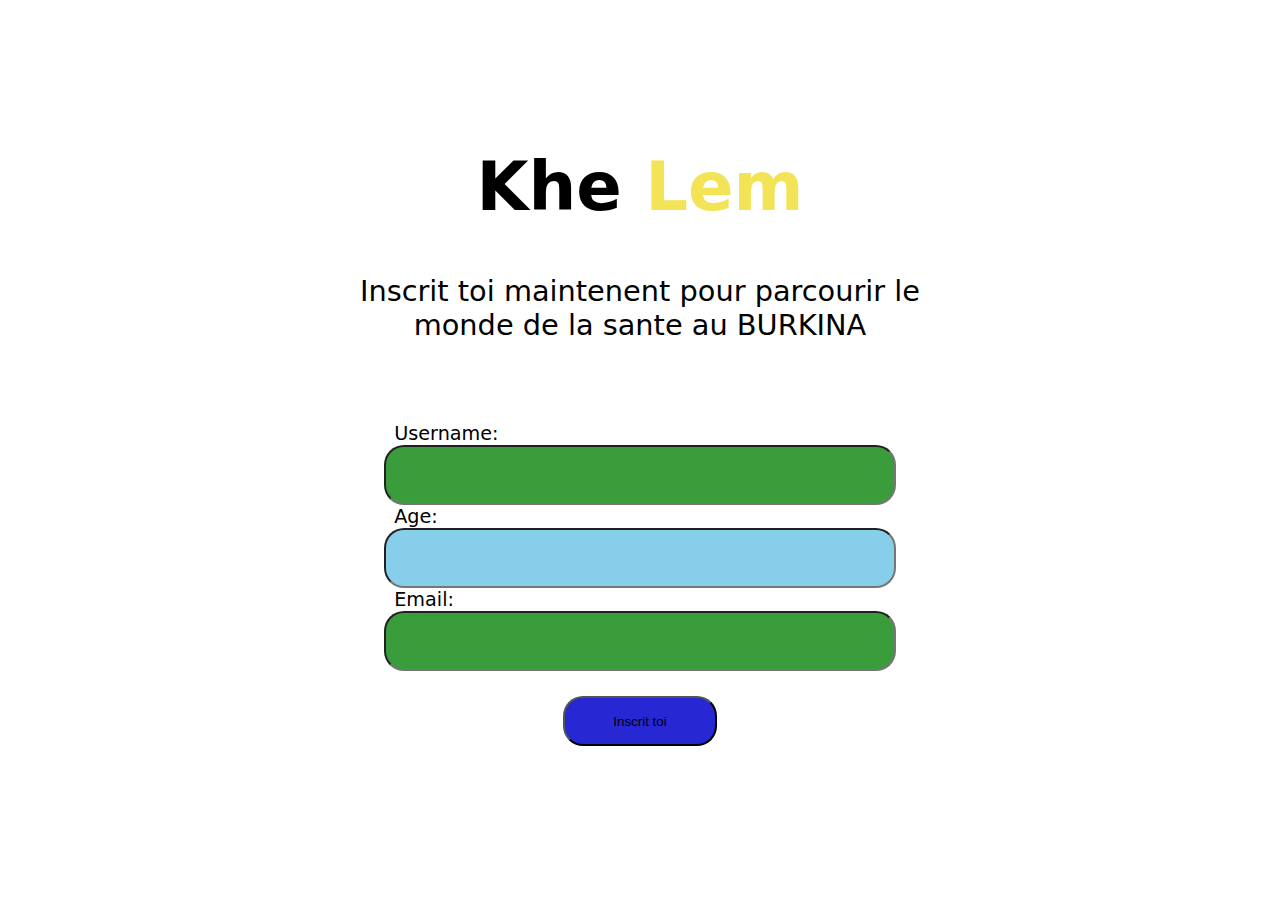
==== user/Signup.html @ eb3be3f3 "Khelem" ====
<html>
  <head>
    <title>Play WIth TOCA - signup</title>
    <meta name="viewport" content="width=device-width, initial-scale=1.0" />
    <link href="/user/static/styles.css" rel="stylesheet" />
  </head>
  <body>
    <div class="signup-box">
      <h1 class="signup-header">Khe <span>Lem</span></h1>
      <h5 class="signup-prompt">Inscrit toi maintenent pour parcourir le monde de la sante au BURKINA</h5>
      <form method="POST">
        <label for="username">Username:</label>
        <input class="1" type="text" name="username" id="username" required />
        <label for="age">Age:</label>
        <input class="2" type="number" name="age" id="age" required />
        <label for="email">Email:</label>
        <input class="3" type="email" name="email" id="email" required />
        <button type="button" onclick="validateAndSubmit()">Inscrit toi </button>
      </form>
    </div>

    <!-- Custom alert modal container -->
    <div id="customAlert" class="custom-alert">
      <p id="alertMessage">This is a customizable alert!</p>
      <button onclick="closeCustomAlert()">OK</button>
    </div>

    <!-- Overlay background -->
    <div id="overlay" class="overlay"></div>

    <script>
      function validateAndSubmit() {
        var username = document.getElementById("username").value;
        var age = document.getElementById("age").value;
        var email = document.getElementById("email").value;

        // Perform basic form validation (you can add more complex validation as needed)
        if (!username || !age || !email) {
          showAlert("Please fill in all fields");
          return;
        }

        // Create a data object
        var formData = {
          username: username,
          age: age,
          email: email,
        };

        // Save data to localStorage
        localStorage.setItem("user", JSON.stringify(formData));

        // Show custom alert for 5 seconds
        showAlert("Signup successful!", 5000);

        // Redirect to the homepage after the alert duration
        setTimeout(function () {
          window.location.href = "/Homepage/home.html";
        }, 5000);
      }

      function showAlert(message, duration) {
        var modal = document.getElementById("customAlert");
        var overlay = document.getElementById("overlay");
        var alertMessage = document.getElementById("alertMessage");

        // alert message
        alertMessage.innerText = message;

        modal.style.display = "block";
        overlay.style.display = "block";

        // Close the alert after the specified duration
        setTimeout(function () {
          closeCustomAlert();
        }, duration);
      }

      function closeCustomAlert() {
        var modal = document.getElementById("customAlert");
        var overlay = document.getElementById("overlay");

        modal.style.display = "none";
        overlay.style.display = "none";
      }
    </script>
  </body>
</html>
---- user/static/styles.css ----
body {
    font-family: system-ui, -apple-system, BlinkMacSystemFont, 'Segoe UI', Roboto, Oxygen, Ubuntu, Cantarell, 'Open Sans', 'Helvetica Neue', sans-serif;
    background-image: url(./background.png);
    background-repeat: no-repeat;
    background-size: cover;
    display: flex;
    align-items: center;
    justify-content: center;
    font-size: larger;
}

.parent-box{
  display: flex;
  align-items: center;
  justify-content: center;
}

.signup-box{
    position: absolute;
    margin: auto;
    height: auto;
    background-color: rgb(255, 255, 255);
    border-radius: 20px;
    align-self: center;
    display: block;
    width: 50%;   
}

.signup-header{
    text-align: center;
    font-size: 350%;
    font-weight: 700;

}

.signup-header span{
    color: rgb(243, 227, 87);
}
.signup-prompt{
    text-align: center;
    font-weight: 350;
    font-size: 150%;
}

form{
    display: flex;
    flex-direction: column;
    text-align: center;
    padding: 5% 10%;
}

#age {

    border-radius: 20px;
    background-color:skyblue;
}

#username {
    border-radius: 20px;
    background-color: rgb(58, 156, 58);
}

#email {
    border-radius: 20px;
    background-color:rgb(58, 156, 58) ;
}
input{
    height: 60px;
}

label{
    text-align: left;
    margin-left: 2%;
    font-weight: 500;    
}

button{
    position: relative;
    align-self: center;
    align-items: center;
    justify-content: center;
    width: 30%;
    margin-top: 5%;
    border-radius: 20px;
    background-color:rgb(39, 39, 212)  ;
    height:50px;
    padding: auto;
}


button{
    transition:all 0.5s ease-in-out;
}

button:hover{
    text-decoration: underline;
    background-color: rgb(0, 60, 255);
    color: rgb(255, 255, 255);
}
button a{
    color: black;
    text-decoration:none;
}

.custom-alert {
    display: none;
    position: fixed;
    top: 50%;
    left: 50%;
    transform: translate(-50%, -50%);
    padding: 20px;
    background-color: rgb(236, 169, 169);
    border: 1px solid #ccc;
    box-shadow: 0 0 10px rgba(0, 0, 0, 0.1);
    z-index: 1000;
}

/* Style for the overlay background */
.overlay {
    display: none;
    position: fixed;
    top: 0;
    left: 0;
    width: 100%;
    height: 100%;
    background-color: rgba(0, 0, 0, 0.5);
    z-index: 999;}

@media screen and (max-width: 748px) {
    body{
    font-size: 14px;
    align-items: center;
    justify-content: center;
    background-position-x: 60%;    
    }
    .signup-box{
    width: 90%;
    height: auto;
    }
    
}
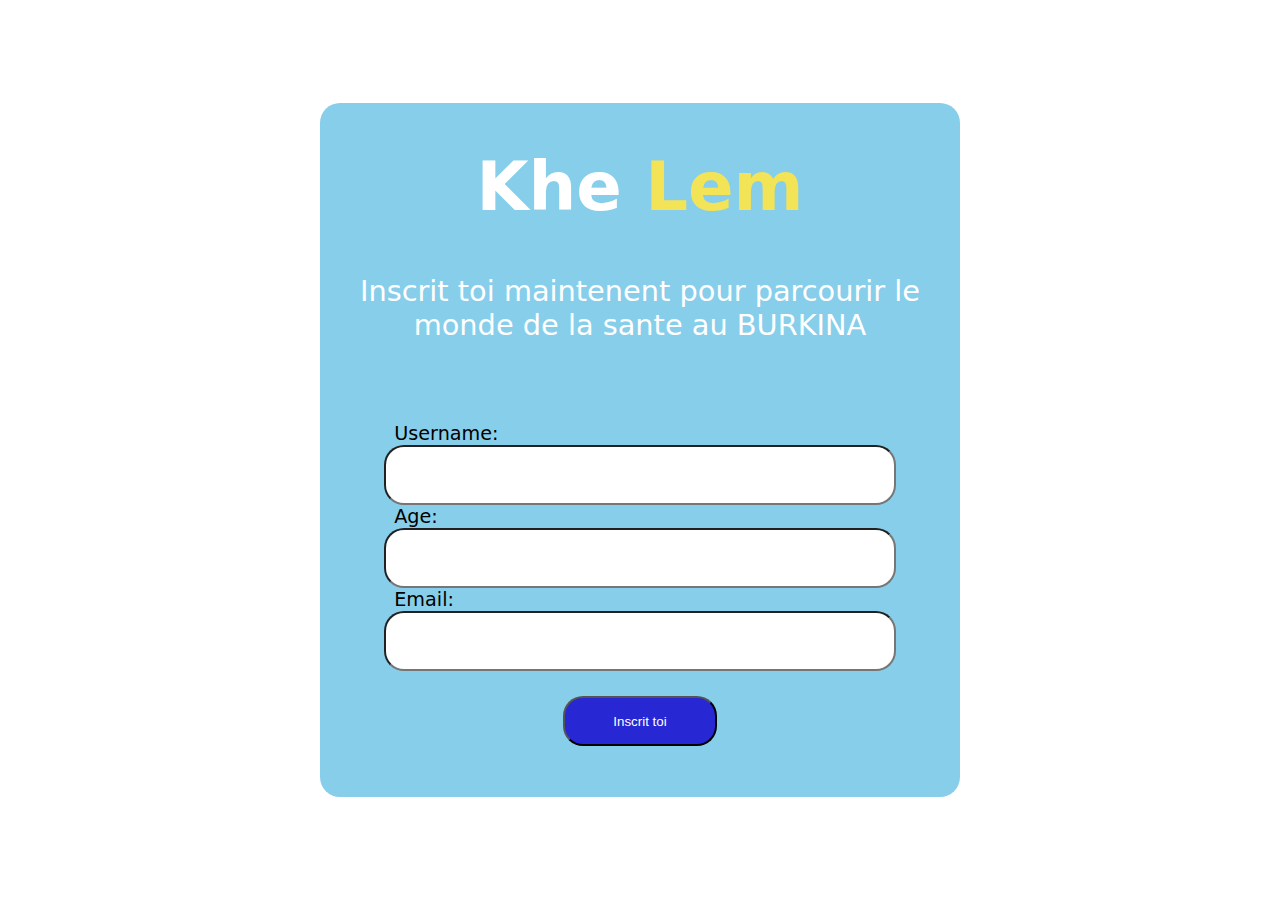
==== commit 40bcb613: "Khelem update" ====
--- a/user/Signup.html
+++ b/user/Signup.html
@@ -85,4 +85,4 @@
       }
     </script>
   </body>
-</html>
+</html>--- a/user/static/styles.css
+++ b/user/static/styles.css
@@ -19,7 +19,7 @@
     position: absolute;
     margin: auto;
     height: auto;
-    background-color: rgb(255, 255, 255);
+    background-color: skyblue; /* Changed background color */
     border-radius: 20px;
     align-self: center;
     display: block;
@@ -30,7 +30,7 @@
     text-align: center;
     font-size: 350%;
     font-weight: 700;
-
+    color: white; /* Changed text color */
 }
 
 .signup-header span{
@@ -40,6 +40,7 @@
     text-align: center;
     font-weight: 350;
     font-size: 150%;
+    color: white; /* Changed text color */
 }
 
 form{
@@ -50,19 +51,18 @@
 }
 
 #age {
-
     border-radius: 20px;
-    background-color:skyblue;
+    background-color: white; /* Changed background color */
 }
 
 #username {
     border-radius: 20px;
-    background-color: rgb(58, 156, 58);
+    background-color: white; /* Changed background color */
 }
 
 #email {
     border-radius: 20px;
-    background-color:rgb(58, 156, 58) ;
+    background-color: white; /* Changed background color */
 }
 input{
     height: 60px;
@@ -82,21 +82,22 @@
     width: 30%;
     margin-top: 5%;
     border-radius: 20px;
-    background-color:rgb(39, 39, 212)  ;
+    background-color: rgb(39, 39, 212);  
     height:50px;
     padding: auto;
+    color: white; /* Changed text color */
 }
 
-
 button{
-    transition:all 0.5s ease-in-out;
+    transition: all 0.5s ease-in-out;
 }
 
 button:hover{
     text-decoration: underline;
     background-color: rgb(0, 60, 255);
-    color: rgb(255, 255, 255);
+    color: white; /* Changed text color */
 }
+
 button a{
     color: black;
     text-decoration:none;
@@ -124,19 +125,20 @@
     width: 100%;
     height: 100%;
     background-color: rgba(0, 0, 0, 0.5);
-    z-index: 999;}
+    z-index: 999;
+}
 
 @media screen and (max-width: 748px) {
     body{
-    font-size: 14px;
-    align-items: center;
-    justify-content: center;
-    background-position-x: 60%;    
+        font-size: 14px;
+        align-items: center;
+        justify-content: center;
+        background-position-x: 60%;    
     }
     .signup-box{
-    width: 90%;
-    height: auto;
+        width: 90%;
+        height: auto;
     }
-    
 }
 
+
